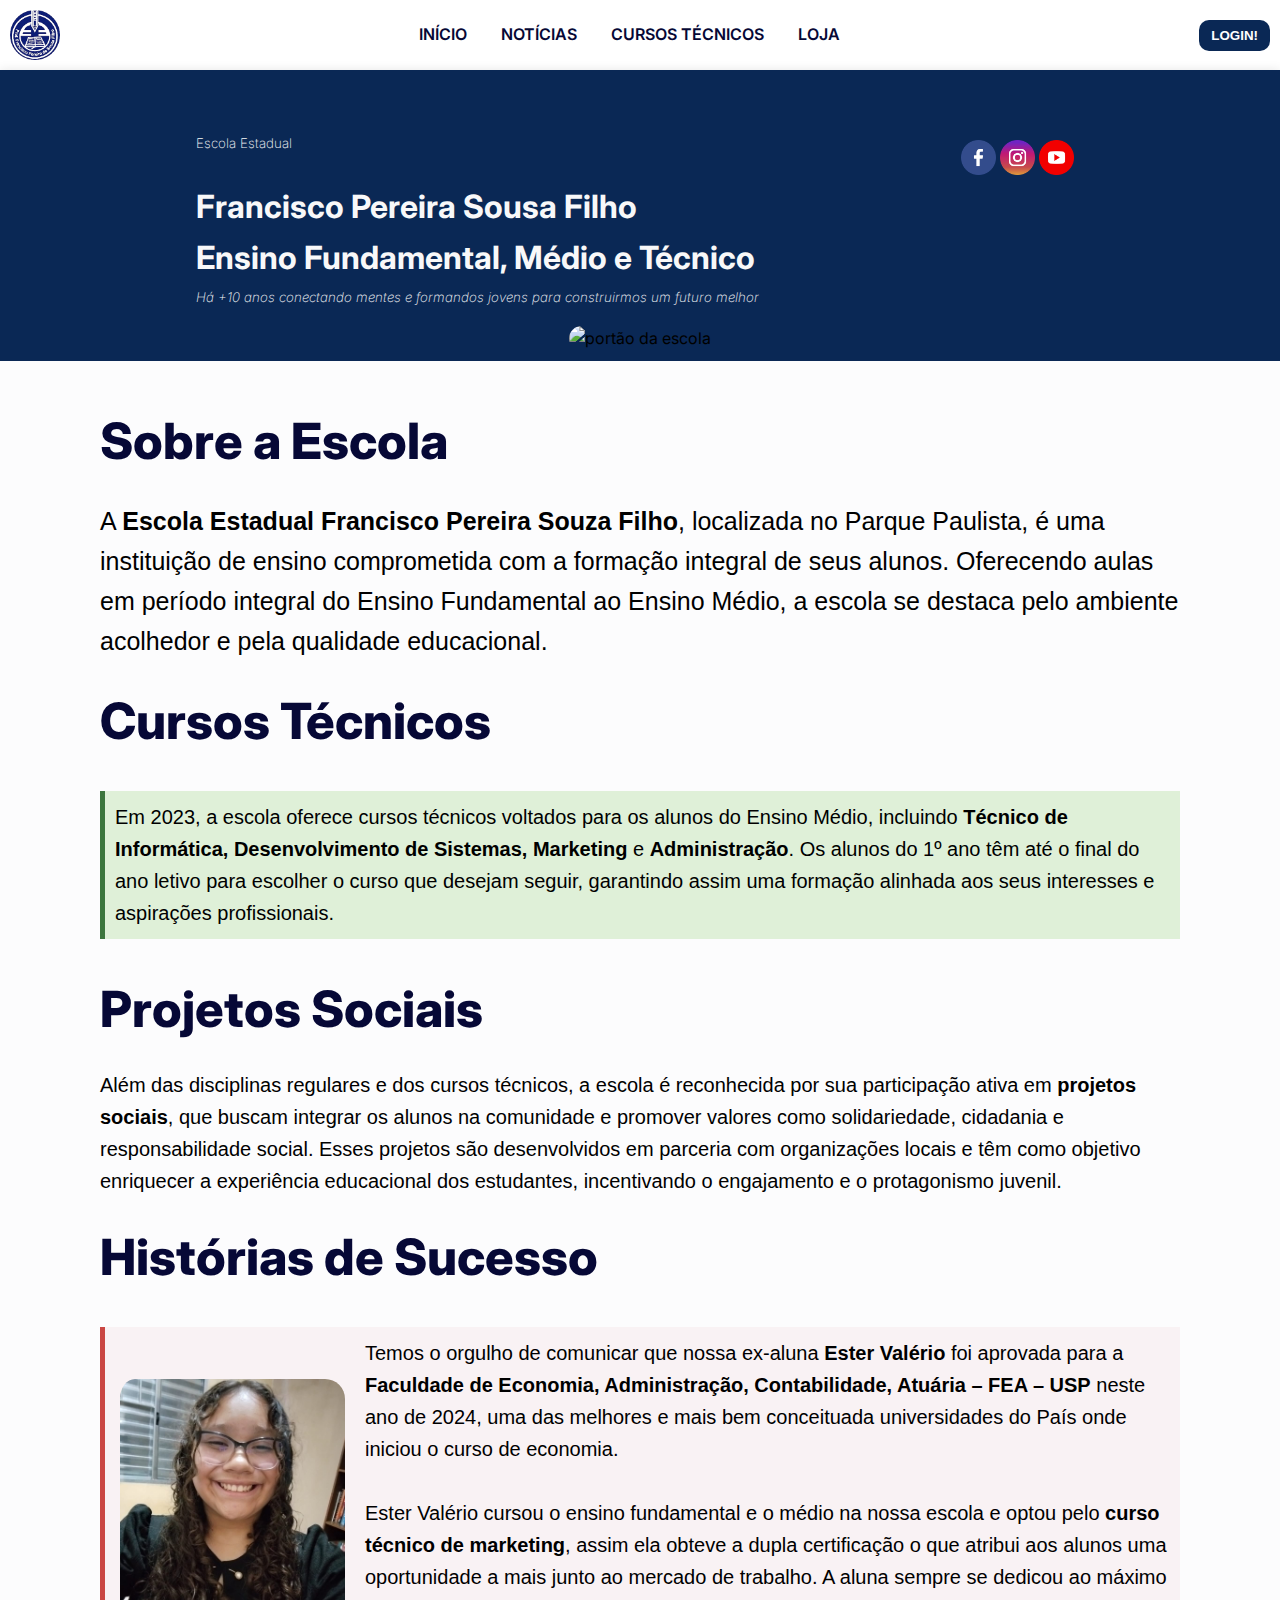
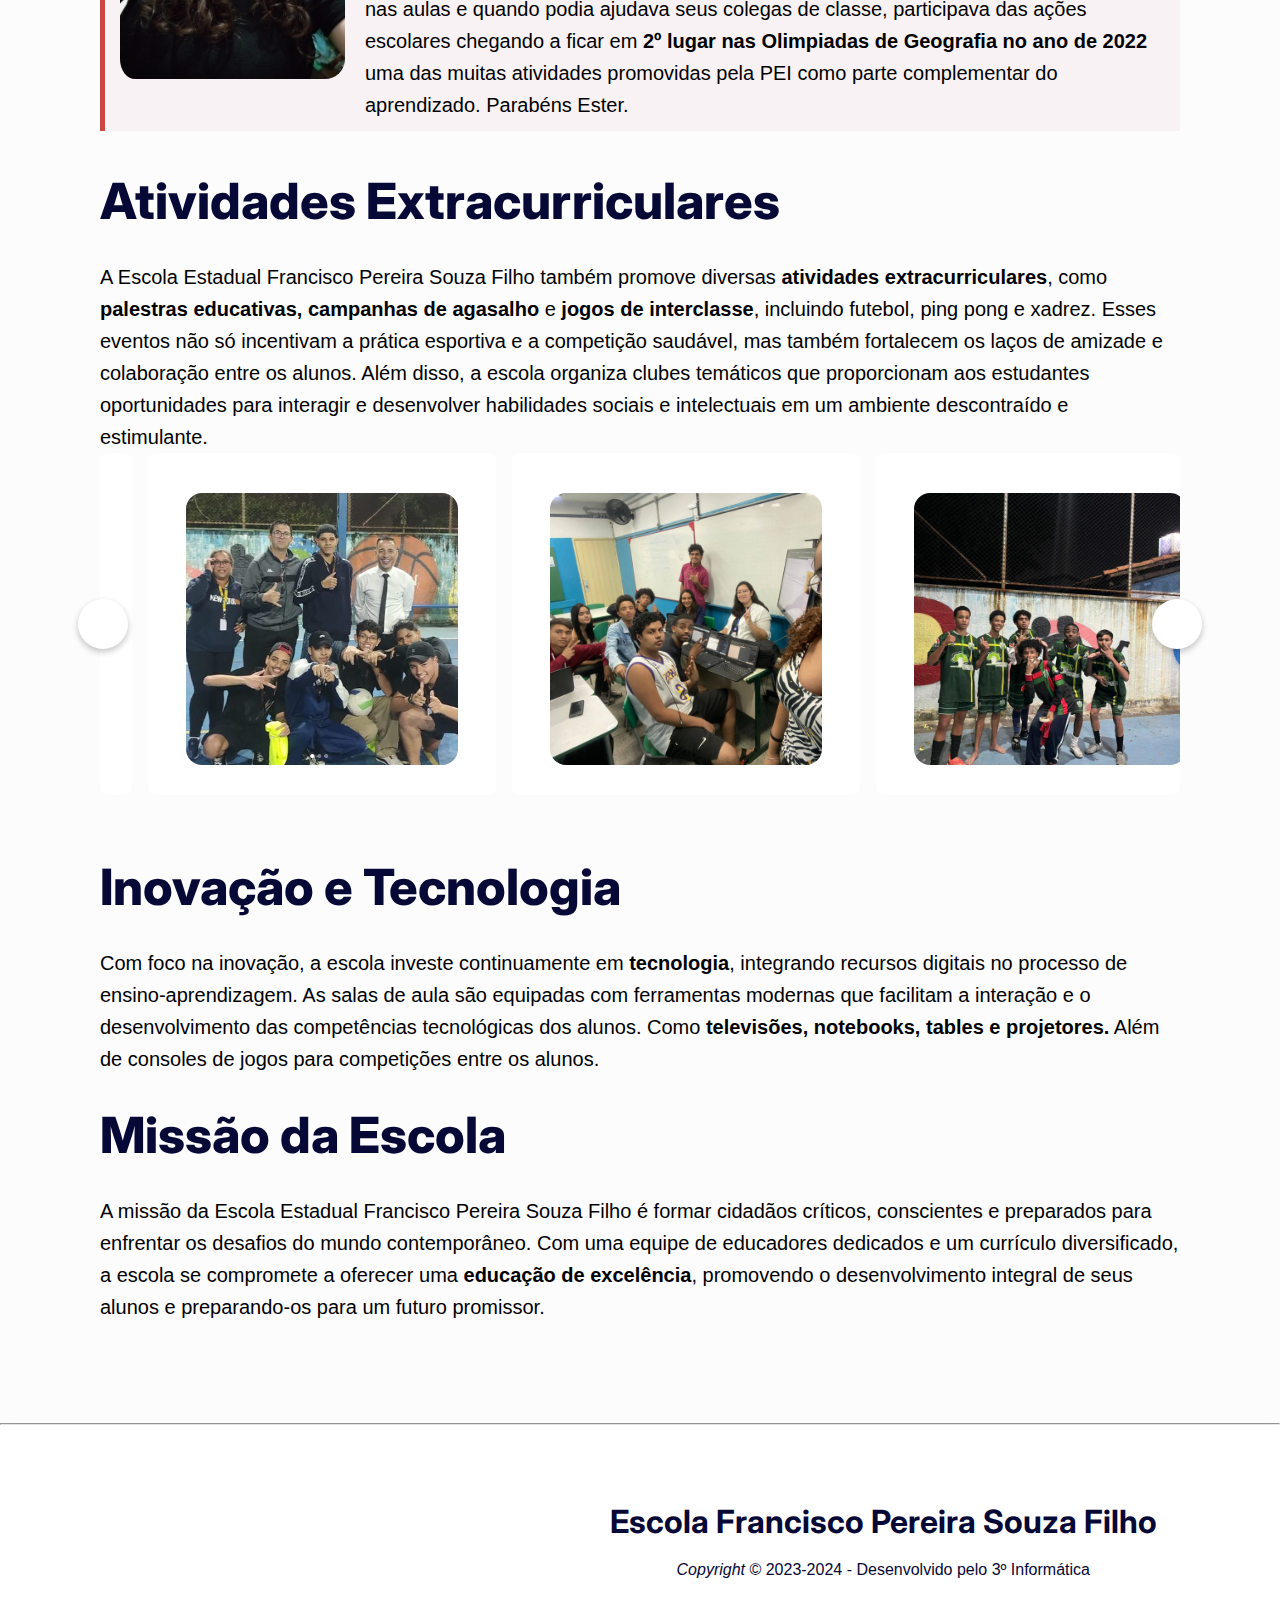
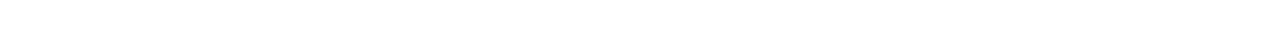
==== index.html @ 12998158 "✨ feat: Página Inicial e de Noticias" ====
<!DOCTYPE html>
<html lang="pt-br">
<head>
	<meta charset="UTF-8">
	<meta name="viewport" content="width=device-width, initial-scale=1.0">
	<title>Escola Francisco</title>
	<link rel="stylesheet" href="assets/css/style.css" type="text/css">
  <script src="assets/js/script.js" defer></script>
</head>
<body>
	<!-- CABEÇALHO DO SITE com itens de navegação para outra página -->
	<header>
		<img src="assets/img/channels4_profile-removebg-preview.png" height="50">
	
		<nav>
			<a class="menuNav" href="index.html">INÍCIO</a>
			<a class="menuNav" href="noticias.html">NOTÍCIAS</a>
			<a class="menuNav" href="">CURSOS TÉCNICOS</a>
			<a class="menuNav" href="">LOJA</a>
		</nav>
	
		<a href="">
			<button class="btn-matricula">LOGIN!</button>
		</a>
	</header>
	<main>

	<section class="banner-noticias">
		<div class="banner-titulo">
			<small>Escola Estadual</small>
			<br><br>
			<h1>Francisco Pereira Sousa Filho</h1>
			<h1>Ensino Fundamental, Médio e Técnico</h1>
			<small><em>Há +10 anos conectando mentes e formandos jovens para construirmos um futuro melhor</em></small>
		</div>

		<div class="icones">
			<a class="icones-efeito" href="https://www.facebook.com/franciscopereiradesouzafilho/?locale=pt_BR" target="_blank"><img src="assets/img/facebook_4494475.png" height="35"></a>
			<a class="icones-efeito" href="https://www.instagram.com/escolapei.franciscopereira/" target="_blank"><img src="assets/img/instagram_4494488.png" height="35"></a>
			<a class="icones-efeito" href="https://www.youtube.com/channel/UCy060BbrWG-oJCQ5xUWPsRw" target="_blank"><img src="assets/img/youtube_4494485.png" height="35"></a>
		</div>
	</section> 

	<div class="image-container">
		<br>
		<img class="portaoLeao" src="https://i.pinimg.com/564x/b5/35/f2/b535f2bc99cdffa16ff1b21ba60422b1.jpg" alt="portão da escola" height="700">
	</div>

	<section class="conteudo-principal">

		<h2>Sobre a Escola</h2>
		<p class="destaqueParagrafo">A <span class="highlight">Escola Estadual Francisco Pereira Souza Filho</span>, localizada no Parque Paulista, é uma instituição de ensino comprometida com a formação integral de seus alunos. Oferecendo aulas em período integral do Ensino Fundamental ao Ensino Médio, a escola se destaca pelo ambiente acolhedor e pela qualidade educacional.</p>

		<h2>Cursos Técnicos</h2>
		<div class="important">
			
			<p>Em 2023, a escola oferece cursos técnicos voltados para os alunos do Ensino Médio, incluindo <span class="highlight">Técnico de Informática, Desenvolvimento de Sistemas, Marketing</span> e <span class="highlight">Administração</span>. Os alunos do 1º ano têm até o final do ano letivo para escolher o curso que desejam seguir, garantindo assim uma formação alinhada aos seus interesses e aspirações profissionais.</p>
		</div>

		<h2>Projetos Sociais</h2>
		<p>Além das disciplinas regulares e dos cursos técnicos, a escola é reconhecida por sua participação ativa em <span class="highlight">projetos sociais</span>, que buscam integrar os alunos na comunidade e promover valores como solidariedade, cidadania e responsabilidade social. Esses projetos são desenvolvidos em parceria com organizações locais e têm como objetivo enriquecer a experiência educacional dos estudantes, incentivando o engajamento e o protagonismo juvenil.</p>


		<h2>Histórias de Sucesso</h2>
		<div class="success-story">
		
		<img class="img-historia-sucesso" src="/assets/img/ester-valerio.jpeg" height="300">

		<p>Temos o orgulho de comunicar que nossa ex-aluna <span class="highlight">Ester Valério</span> foi aprovada para a <span class="highlight">Faculdade de Economia, Administração, Contabilidade, Atuária – FEA – USP</span> neste ano de 2024, uma das melhores e mais bem conceituada universidades do País onde iniciou o curso de economia.
			<br><br>
		Ester Valério cursou o ensino fundamental e o médio na nossa escola e optou pelo <span class="highlight">curso técnico de marketing</span>, assim ela obteve a dupla certificação o que atribui aos alunos uma oportunidade a mais junto ao mercado de trabalho. A aluna sempre se dedicou ao máximo nas aulas e quando podia ajudava seus colegas de classe, participava das ações escolares chegando a ficar em <span class="highlight">2º lugar nas Olimpiadas de Geografia no ano de 2022</span> uma das muitas atividades promovidas pela PEI como parte complementar do aprendizado. Parabéns Ester.			</p>
		
		</div>

		<h2>Atividades Extracurriculares</h2>
		<p>A Escola Estadual Francisco Pereira Souza Filho também promove diversas <span class="highlight">atividades extracurriculares</span>, como <span class="highlight">palestras educativas, campanhas de agasalho</span> e <span class="highlight">jogos de interclasse</span>, incluindo futebol, ping pong e xadrez. Esses eventos não só incentivam a prática esportiva e a competição saudável, mas também fortalecem os laços de amizade e colaboração entre os alunos. Além disso, a escola organiza clubes temáticos que proporcionam aos estudantes oportunidades para interagir e desenvolver habilidades sociais e intelectuais em um ambiente descontraído e estimulante.</p>
		
		<div class="wrapper">
      <i id="left" class="fa-solid fa-angle-left"></i>
      <ul class="carousel">
        <li class="card">
          <div class="img"><img src="/assets/img/file.png" alt="img" draggable="false"></div>
        </li>
        <li class="card">
          <div class="img"><img src="/assets/img/palestras-let.PNG" alt="img" draggable="false"></div>

        </li>
        <li class="card">
          <div class="img"><img src="/assets/img/projeto-matematica.PNG" alt="img" draggable="false"></div>

        </li>
        <li class="card">
          <div class="img"><img src="/assets/img/jogo-xadrex.PNG" alt="img" draggable="false"></div>

        </li>
        <li class="card">
          <div class="img"><img src="/assets/img/jogo-volei.PNG" alt="img" draggable="false"></div>

        </li>
        <li class="card">
          <div class="img"><img src="/assets/img/codigo-2ds.jpg" alt="img" draggable="false"></div>

        </li>
      </ul>
      <i id="right" class="fa-solid fa-angle-right"></i>
    </div>
		
		<br>
		<h2>Inovação e Tecnologia</h2>
		<p>Com foco na inovação, a escola investe continuamente em <span class="highlight">tecnologia</span>, integrando recursos digitais no processo de ensino-aprendizagem. As salas de aula são equipadas com ferramentas modernas que facilitam a interação e o desenvolvimento das competências tecnológicas dos alunos. Como <span class="highlight">televisões, notebooks, tables e projetores.</span> Além de consoles de jogos para competições entre os alunos.</p>

		<h2>Missão da Escola</h2>
		<p>A missão da Escola Estadual Francisco Pereira Souza Filho é formar cidadãos críticos, conscientes e preparados para enfrentar os desafios do mundo contemporâneo. Com uma equipe de educadores dedicados e um currículo diversificado, a escola se compromete a oferecer uma <span class="highlight">educação de excelência</span>, promovendo o desenvolvimento integral de seus alunos e preparando-os para um futuro promissor.</p>
	</section>
	</main>
	<!-- RODAPÉ DO SITE com informações de contato e localização -->
	<hr>
	<footer>
		<div class="rodape">
			<iframe src="https://www.google.com/maps/embed?pb=!1m18!1m12!1m3!1d3659.376647011279!2d-46.4332982246723!3d-23.482939378853715!2m3!1f0!2f0!3f0!3m2!1i1024!2i768!4f13.1!3m3!1m2!1s0x94ce63d192c32c15%3A0xe7bf9cb3f4cbe6bf!2sEscola%20Estadual%20Francisco%20Pereira%20de%20Souza%20Filho!5e0!3m2!1spt-BR!2sbr!4v1716774080107!5m2!1spt-BR!2sbr" width="300" height="200" allowfullscreen="" loading="lazy" referrerpolicy="no-referrer-when-downgrade"></iframe>
		</div>
		
		<div class="rodape-extra">
			<h1>Escola Francisco Pereira Souza Filho</h1>
			<p class="copy"><em>Copyright</em> &copy; 2023-2024 - Desenvolvido pelo 3º Informática</p>
		</div>
	</footer>


</body>
</html>
---- assets/css/style.css ----
@import url('https://fonts.googleapis.com/css2?family=Inter:wght@100..900&display=swap');

* {
  margin: 0;
  padding: 0;
  box-sizing: border-box;
}
header {
  background-color: #ffffff;
  display: flex;
  width: 100%;
  justify-content: space-between;
  align-items: center;
  padding: 10px;
}
.menuNav {
  text-decoration: none;
  color: #060836;
  padding: 15px;
  font-weight: 600;
}
.menuNav:hover {
  text-decoration-style: underline;
  background-color: #0a2855;
  padding: 0.5rem 0.75rem;
  color: #ffffff;
  position: relative;
  transition: color 0.25s;
  border-radius: 10px;
}
button {
  padding: 6px;
  border-radius: 10px;
  border: none;
  color: #060836;
  background-color: #e7ebf5;
}
body {
  font-family: "Inter", sans-serif;
  background-color: #fbfbfd;
  line-height: 1.6;
}
.banner-noticias {
  background-color: #0a2855;
  height: 300px;
  box-shadow: 0 0 10px rgba(0, 0, 0, 0.1);
  color: #f8f8f9;
  padding: 60px 100px 100px 100px;
  display: flex;
  justify-content: space-around;
}
small {
  padding-bottom: 10px;
  font-weight: 200;
  padding-top: 30px;
}
.icones {
  padding: 10px;
}
.highlight {
  color: #2c3e50;
  font-weight: bold;
}
.important {
  background-color: #dff0d8;
  padding: 10px;
  border-left: 5px solid #3c763d;
  margin: 10px 0;
}
.success-story {
  background-color: #f9f2f4;
  padding: 10px;
  border-left: 5px solid #ca4743;
  margin: 10px 0;
}
.image-container {
  text-align: center;
  margin-top: -70px; /* Ajuste conforme necessário */
  position: relative;
  z-index: 1;
}
.portaoLeao {
  border-radius: 20px;
  max-width: 100%;
  height: auto;
}
.conteudo-principal{
  background-color: #fcfcfd;
  padding: 20px 100px 100px 100px;
  margin-top: 10px; /* Ajuste conforme necessário */
  position: relative;
  z-index: 2;
  font-size: 20px;
}
footer{
	background-color: #ffffff;
	width: 100%;
	color: #060836;
	padding: 10px;
	display: flex;
	align-items: center;
	justify-content: space-around;
	clear: both;
	box-shadow: 0 0 10px rgba(0,0,0,0.1);

  }
  .copy{
	text-align: center;
	padding-top: 10px;
  }
  .rodape-extra{
	display: flex;
	align-items: center;
	flex-direction: column;
	padding: 20px;
  }
  .rodape-extra{
	display: flex;
	align-items: center;
	align-content: space-around;
  }
  iframe{
	border: 0;
	
  }
  main{
	background-color: #fbfbfd;

  }
  .destaqueParagrafo{
	font-size: 25px;
  }
  h2{
	color:#060836;
	padding-bottom: 20px;
	padding-top: 20px;
	font-weight: 800;
	font-size: 50px;
  }
  .atv-fotos{
	display: flex;
	align-items: center;
  }
  .atv-fotos-edit{
	padding: 10px;
	border-radius: 20px;
	height: 300px;
  }

  .wrapper {
  max-width: 1100px;
  width: 100%;
  position: relative;
}
.wrapper i {
  top: 50%;
  height: 50px;
  width: 50px;
  cursor: pointer;
  position: absolute;
  text-align: center;
  line-height: 50px;
  background: #fff;
  border-radius: 50%;
  box-shadow: 0 3px 6px rgba(0,0,0,0.23);
  transform: translateY(-50%);
  transition: transform 0.1s linear;
}
.wrapper i:active{
  transform: translateY(-50%) scale(0.85);
}
.wrapper i:first-child{
  left: -22px;
}
.wrapper i:last-child{
  right: -22px;
}
.wrapper .carousel{
  display: grid;
  grid-auto-flow: column;
  grid-auto-columns: calc((100% / 3) - 12px);
  overflow-x: auto;
  scroll-snap-type: x mandatory;
  gap: 16px;
  border-radius: 8px;
  scroll-behavior: smooth;
  scrollbar-width: none;
}
.carousel::-webkit-scrollbar {
  display: none;
}
.carousel.no-transition {
  scroll-behavior: auto;
}
.carousel.dragging {
  scroll-snap-type: none;
  scroll-behavior: auto;
}
.carousel.dragging .card {
  cursor: grab;
  user-select: none;
}
.carousel :where(.card, .img) {
  display: flex;
  justify-content: center;
  align-items: center;
}
.carousel .card {
  scroll-snap-align: start;
  height: 342px;
  list-style: none;
  background: #fff;
  cursor: pointer;
  padding-bottom: 15px;
  flex-direction: column;
  border-radius: 8px;
}

.carousel .card .img {
  margin: 30px 0 5px;
}
.card .img img {
  width: 280px;
  height: 280px;
  object-fit: cover;
  border: 4px solid #fff;
  border-radius: 20px;
}
.success-story {
  display: flex;
  flex-direction: row;
  align-items: center;
  gap: 20px;
}
.img-historia-sucesso {
  height: 300px;
  border-radius: 20px;
  padding-left: 5px;
}
p {
  margin: 0;
  font-family: Arial, sans-serif;
}
.highlight {
  font-weight: bold;
  color: #000;
}
.icones-efeito:hover{
  transform: scale(1.5);
  animation: shake 0.5s;
  animation-iteration-count: infinite;
}
@keyframes shake {
  0% { transform: translate(1px, 1px) rotate(0deg); }
  10% { transform: translate(-1px, -2px) rotate(-1deg); }
  20% { transform: translate(-3px, 0px) rotate(1deg); }
  30% { transform: translate(3px, 2px) rotate(0deg); }
  40% { transform: translate(1px, -1px) rotate(1deg); }
  50% { transform: translate(-1px, 2px) rotate(-1deg); }
  60% { transform: translate(-3px, 1px) rotate(0deg); }
  70% { transform: translate(3px, 1px) rotate(-1deg); }
  80% { transform: translate(-1px, -1px) rotate(1deg); }
  90% { transform: translate(1px, 2px) rotate(0deg); }
  100% { transform: translate(1px, -2px) rotate(-1deg); }
}

/* STYLE DO ARQUIVO DE NOTICIAS*/

#news-container {
  padding: 20px;
}

article {
  display: flex;
  align-items: center;
  background-color: white;
  margin-bottom: 20px;
  padding: 20px;
  border-radius: 8px;
  box-shadow: 0 2px 4px rgba(0, 0, 0, 0.1);
  overflow: hidden;
  max-height: 200px; /* Initial height when collapsed */
  transition: max-height 0.3s ease;
}

article img {
  max-width: 150px;
  height: auto;
  border-radius: 8px;
  margin-right: 20px;
}

.article-content {
  flex: 1;
}

.article-content h2 {
  margin-top: 0;
}

.article-content p {
  line-height: 1.6;
}

.article-button {
  display: flex;
  justify-content: flex-end;
}
.btn-matricula{
  text-decoration-style: underline;
  background-color: #0a2855;
  padding: 0.5rem 0.75rem;
  color: #ffffff;
  position: relative;
  transition: color 0.25s;
  border-radius: 10px;
  font-weight: 600;
}
.expand{
  text-decoration-style: underline;
  background-color: #0a2855;
  padding: 0.5rem 0.75rem;
  color: #ffffff;
  position: relative;
  transition: color 0.25s;
  border-radius: 10px;
  font-weight: 600;
}
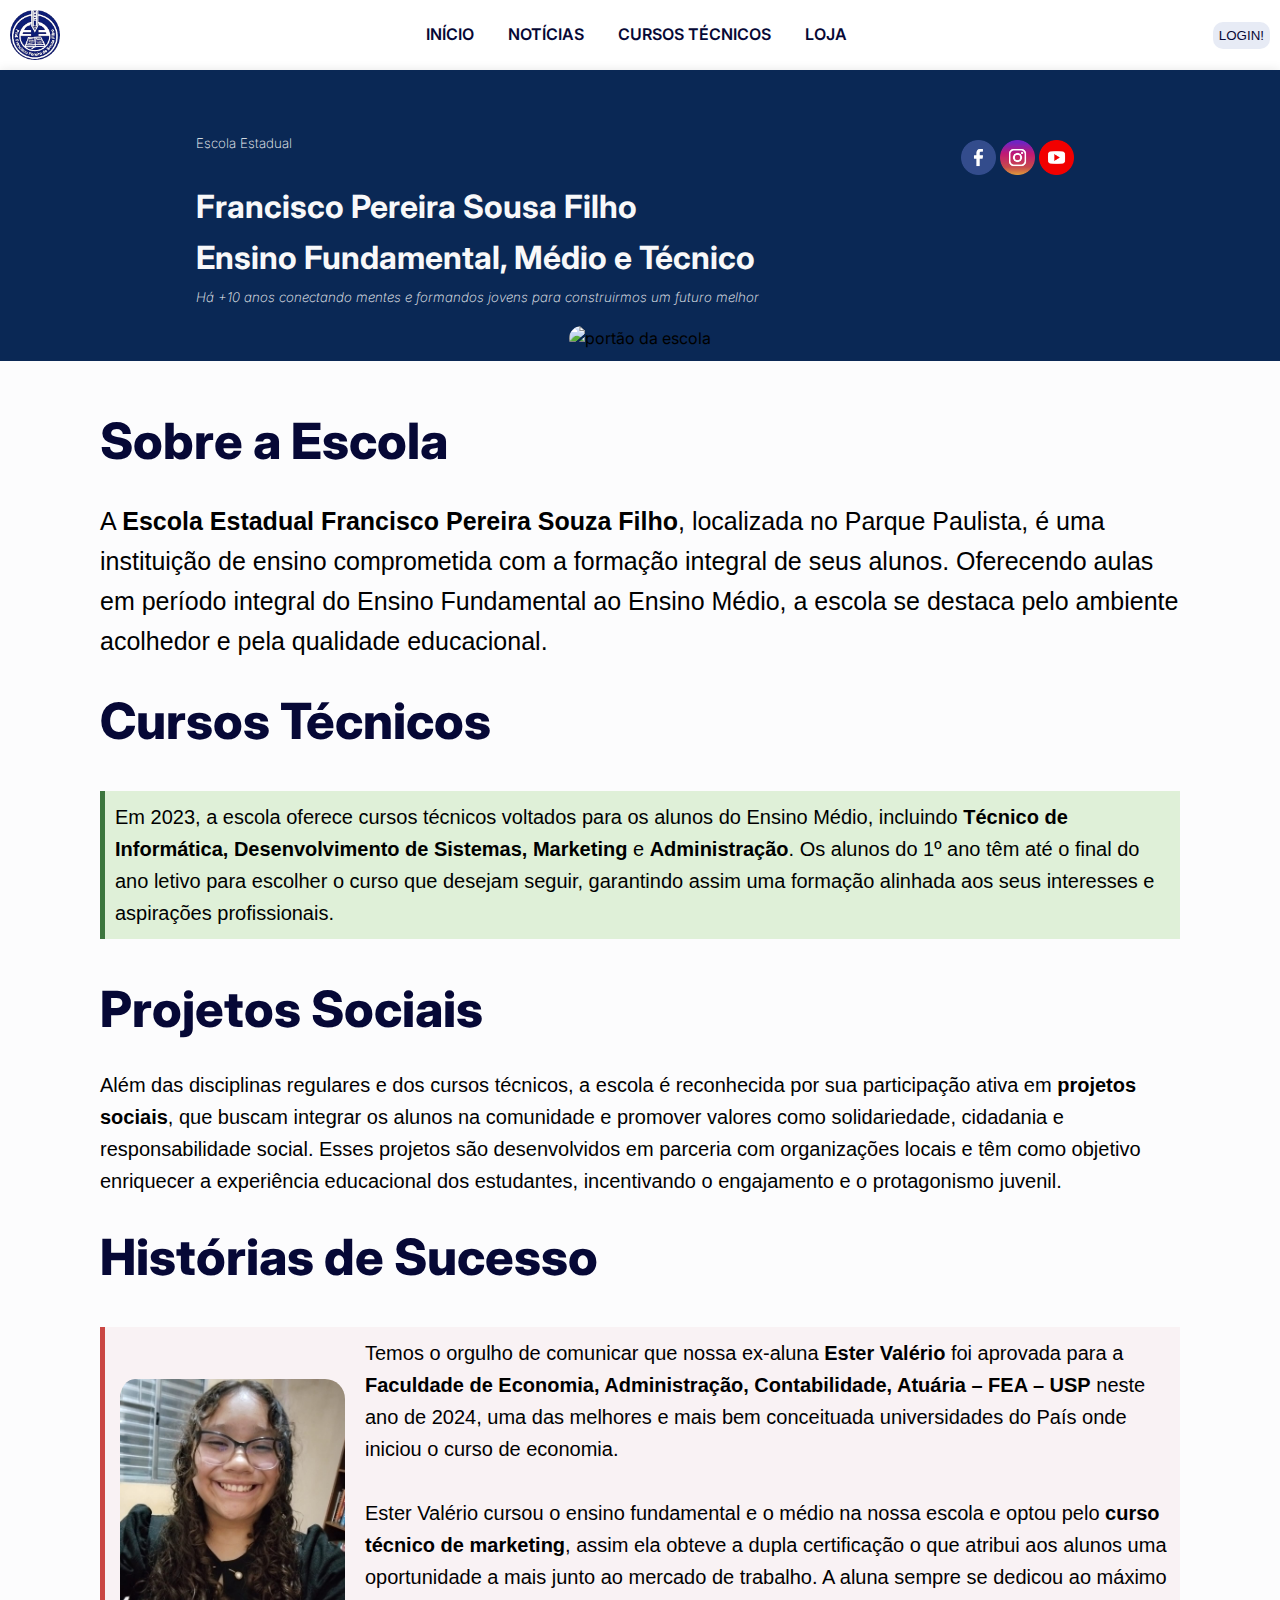
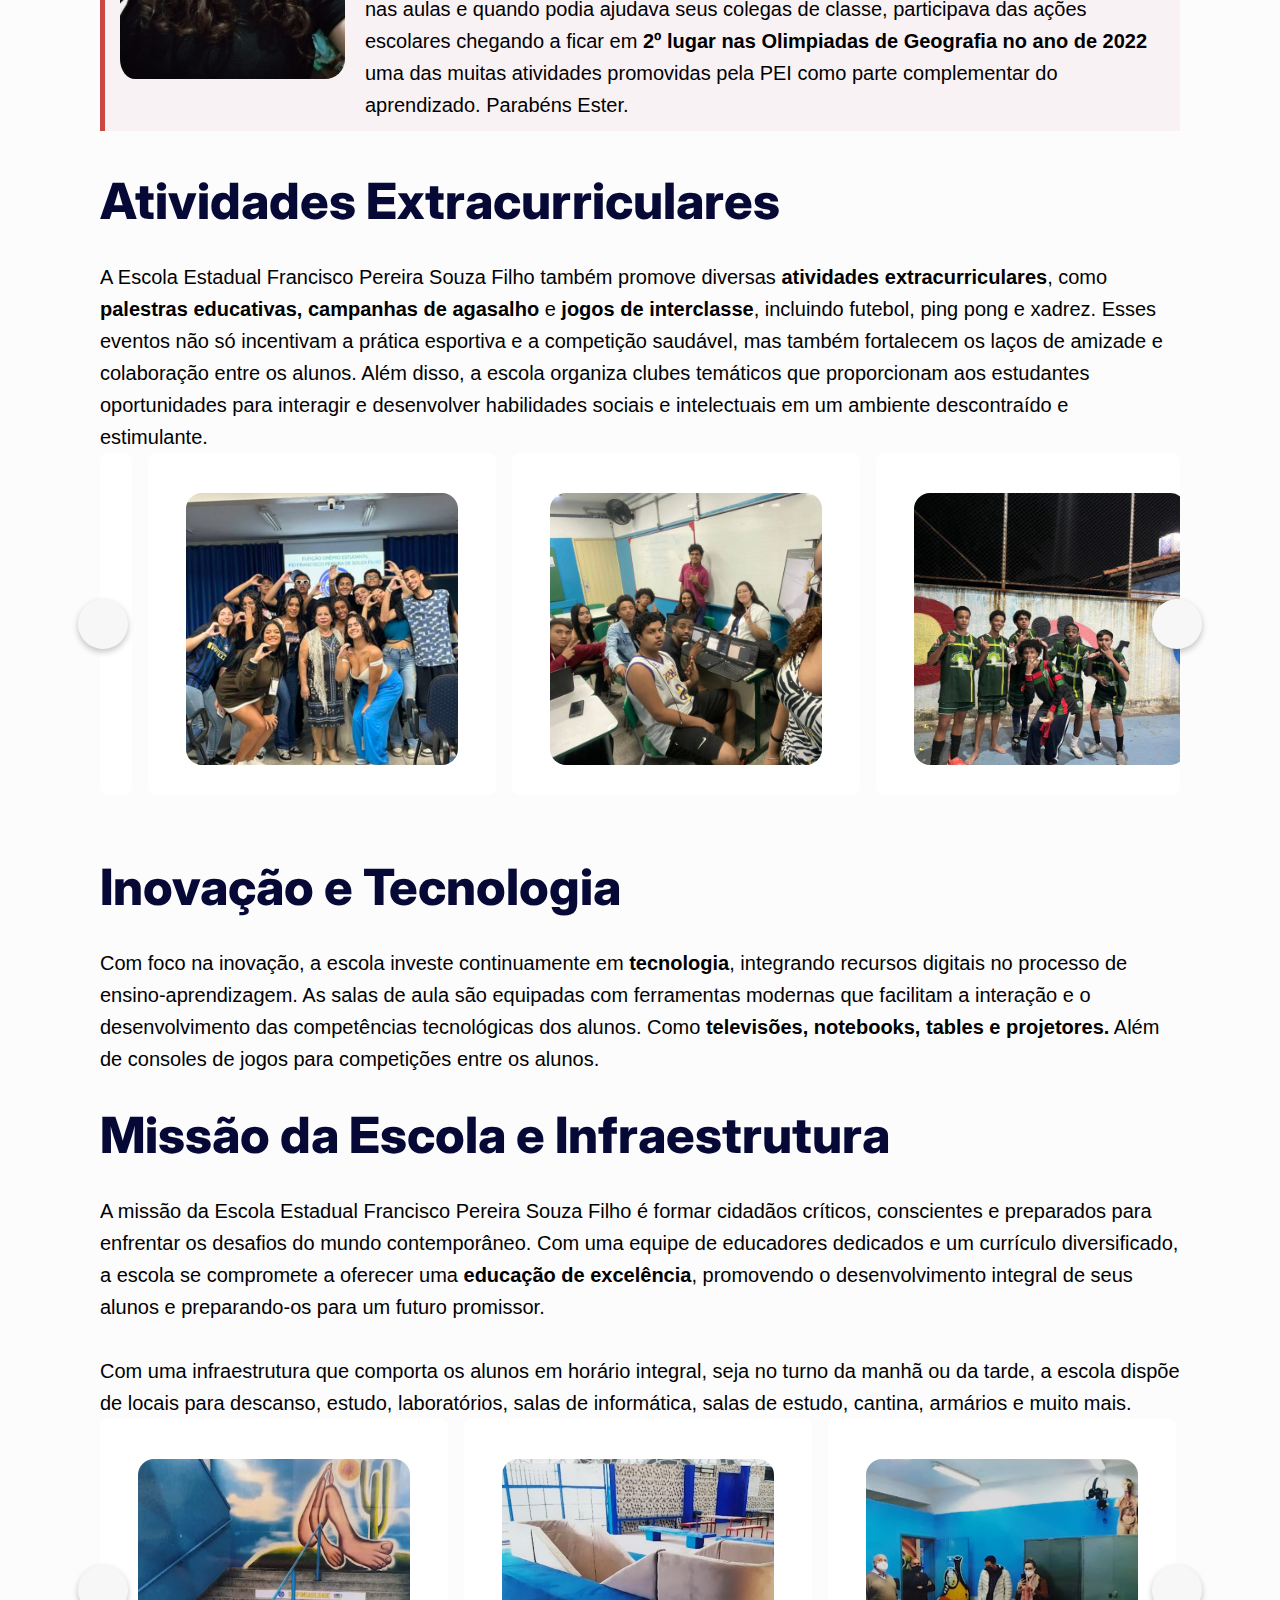
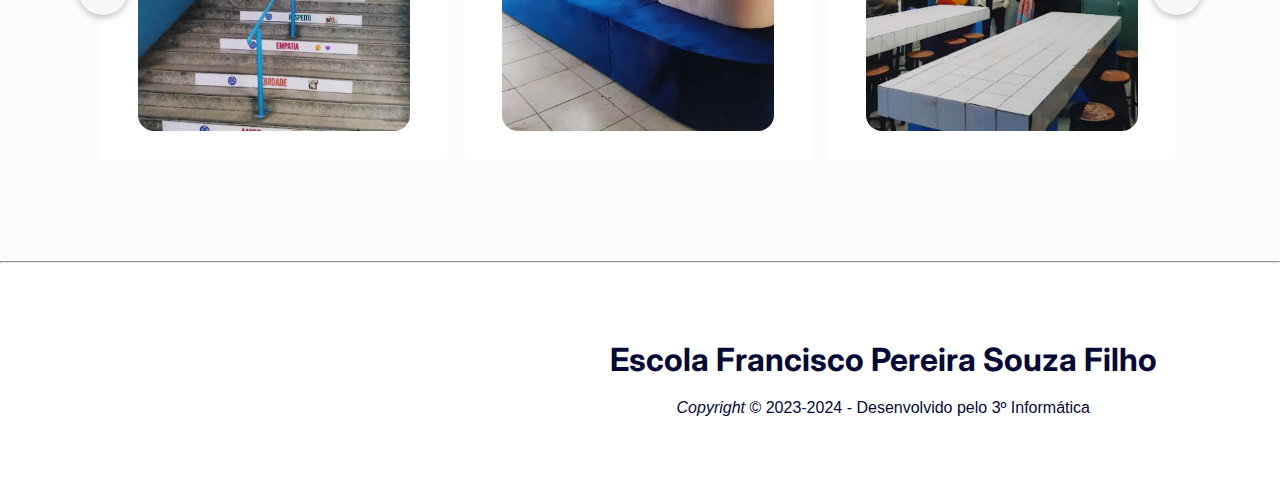
==== commit 8799a868: "✨ feat: Página de login" ====
--- a/index.html
+++ b/index.html
@@ -94,7 +94,7 @@
 
         </li>
         <li class="card">
-          <div class="img"><img src="/assets/img/jogo-volei.PNG" alt="img" draggable="false"></div>
+          <div class="img"><img src="/assets/img/2.png" alt="img" draggable="false"></div>
 
         </li>
         <li class="card">
@@ -109,8 +109,49 @@
 		<h2>Inovação e Tecnologia</h2>
 		<p>Com foco na inovação, a escola investe continuamente em <span class="highlight">tecnologia</span>, integrando recursos digitais no processo de ensino-aprendizagem. As salas de aula são equipadas com ferramentas modernas que facilitam a interação e o desenvolvimento das competências tecnológicas dos alunos. Como <span class="highlight">televisões, notebooks, tables e projetores.</span> Além de consoles de jogos para competições entre os alunos.</p>
 
-		<h2>Missão da Escola</h2>
-		<p>A missão da Escola Estadual Francisco Pereira Souza Filho é formar cidadãos críticos, conscientes e preparados para enfrentar os desafios do mundo contemporâneo. Com uma equipe de educadores dedicados e um currículo diversificado, a escola se compromete a oferecer uma <span class="highlight">educação de excelência</span>, promovendo o desenvolvimento integral de seus alunos e preparando-os para um futuro promissor.</p>
+		<h2>Missão da Escola e Infraestrutura</h2>
+<p>A missão da Escola Estadual Francisco Pereira Souza Filho é formar cidadãos críticos, conscientes e preparados para enfrentar os desafios do mundo contemporâneo. Com uma equipe de educadores dedicados e um currículo diversificado, a escola se compromete a oferecer uma <span class="highlight">educação de excelência</span>, promovendo o desenvolvimento integral de seus alunos e preparando-os para um futuro promissor.</p>
+<br>
+<p>Com uma infraestrutura que comporta os alunos em horário integral, seja no turno da manhã ou da tarde, a escola dispõe de locais para descanso, estudo, laboratórios, salas de informática, salas de estudo, cantina, armários e muito mais.</p>
+		</p>
+
+		<div class="wrapper">
+			<i id="left" class="fa-solid fa-angle-left"></i>
+			<ul class="carousel">
+			  <li class="card">
+				<div class="img"><img src="/assets/img/escola/10.png" alt="img" draggable="false"></div>
+			  </li>
+			  <li class="card">
+				<div class="img"><img src="/assets/img/escola/6.png" alt="img" draggable="false"></div>
+	  
+			  </li>
+			  <li class="card">
+				<div class="img"><img src="/assets/img/escola/8.png" alt="img" draggable="false"></div>
+	  
+			  </li>
+			  <li class="card">
+				<div class="img"><img src="/assets/img/escola/9.png" alt="img" draggable="false"></div>
+	  
+			  </li>
+			  <li class="card">
+				<div class="img"><img src="/assets/img/escola/11.png" alt="img" draggable="false"></div>
+	  
+			  </li>
+			  <li class="card">
+				<div class="img"><img src="/assets/img/escola/14.png" alt="img" draggable="false"></div>
+	  
+			  </li>
+			  <li class="card">
+				<div class="img"><img src="/assets/img/escola/12.png" alt="img" draggable="false"></div>
+	  
+			  </li>
+			  <li class="card">
+				<div class="img"><img src="/assets/img/escola/13.png" alt="img" draggable="false"></div>
+	  
+			  </li>
+			</ul>
+			<i id="right" class="fa-solid fa-angle-right"></i>
+		  </div>
 	</section>
 	</main>
 	<!-- RODAPÉ DO SITE com informações de contato e localização -->
--- a/assets/css/style.css
+++ b/assets/css/style.css
@@ -148,7 +148,7 @@
   }
 
   .wrapper {
-  max-width: 1100px;
+  max-width: 1300px;
   width: 100%;
   position: relative;
 }
@@ -160,7 +160,7 @@
   position: absolute;
   text-align: center;
   line-height: 50px;
-  background: #fff;
+  background: #f8f7f7;
   border-radius: 50%;
   box-shadow: 0 3px 6px rgba(0,0,0,0.23);
   transform: translateY(-50%);
@@ -266,36 +266,41 @@
 
 /* STYLE DO ARQUIVO DE NOTICIAS*/
 
-#news-container {
+#container-noticias {
+  display: grid;
+  grid-template-columns: repeat(auto-fill, minmax(300px, 1fr));
+  gap: 20px;
   padding: 20px;
 }
 
 article {
   display: flex;
+  flex-direction: column;
   align-items: center;
   background-color: white;
-  margin-bottom: 20px;
   padding: 20px;
   border-radius: 8px;
   box-shadow: 0 2px 4px rgba(0, 0, 0, 0.1);
-  overflow: hidden;
-  max-height: 200px; /* Initial height when collapsed */
-  transition: max-height 0.3s ease;
+  transition: transform 0.3s ease;
+}
+
+article:hover {
+  transform: translateY(-10px);
 }
 
 article img {
-  max-width: 150px;
+  max-width: 100%;
   height: auto;
   border-radius: 8px;
-  margin-right: 20px;
+  margin-bottom: 15px;
 }
 
 .article-content {
-  flex: 1;
+  text-align: center;
 }
 
 .article-content h2 {
-  margin-top: 0;
+  margin: 10px 0;
 }
 
 .article-content p {
@@ -303,26 +308,77 @@
 }
 
 .article-button {
-  display: flex;
-  justify-content: flex-end;
-}
-.btn-matricula{
-  text-decoration-style: underline;
+  margin-top: auto;
+  display: flex;
+  justify-content: center;
+  width: 100%;
+}
+
+.expand {
   background-color: #0a2855;
-  padding: 0.5rem 0.75rem;
   color: #ffffff;
-  position: relative;
-  transition: color 0.25s;
-  border-radius: 10px;
-  font-weight: 600;
-}
-.expand{
-  text-decoration-style: underline;
-  background-color: #0a2855;
-  padding: 0.5rem 0.75rem;
-  color: #ffffff;
-  position: relative;
-  transition: color 0.25s;
-  border-radius: 10px;
-  font-weight: 600;
+  padding: 10px 20px;
+  border: none;
+  border-radius: 5px;
+  cursor: pointer;
+  transition: background-color 0.3s;
+}
+
+.expand:hover {
+  background-color: #073a72;
+}
+h3{
+  color:#060836;
+	font-weight: 800;
+	font-size: 30px;
+}
+
+/* STYLE Da NOTICIAS sobre lei de newton*/
+.noticia-leidenewton p{
+  font-size: 25px;
+}
+
+.especial-prof{
+  display: flex;
+  padding: 10px;
+  align-items: center;
+}
+.prof-leticia-noticia{
+  padding-right: 10px;
+  border-radius: 20px;
+}
+.noticia-imagem-texto{
+  display: flex;
+  align-items: center;
+}
+.noticia-imagem-texto img{
+  padding: 15px;
+}
+.imagens-leidenewton{
+  display: flex;
+  align-items: center;
+  justify-content: space-around;
+  padding: 10px;
+}
+.imagens-leidenewton-img:hover{
+  transform: scale(1.2);
+  margin: 10px;
+}
+li{
+  list-style-type: none;
+}
+.testimonial {
+  font-style: italic;
+  margin: 15px 0;
+  border-left: 4px solid #2c3e50;
+  padding-left: 10px;
+}
+.jolita-img{
+  padding: 10px;
+  border-radius: 20px;
+}
+.pag-erro{
+  margin: 0;
+  border: 0;
+  padding: 0;
 }